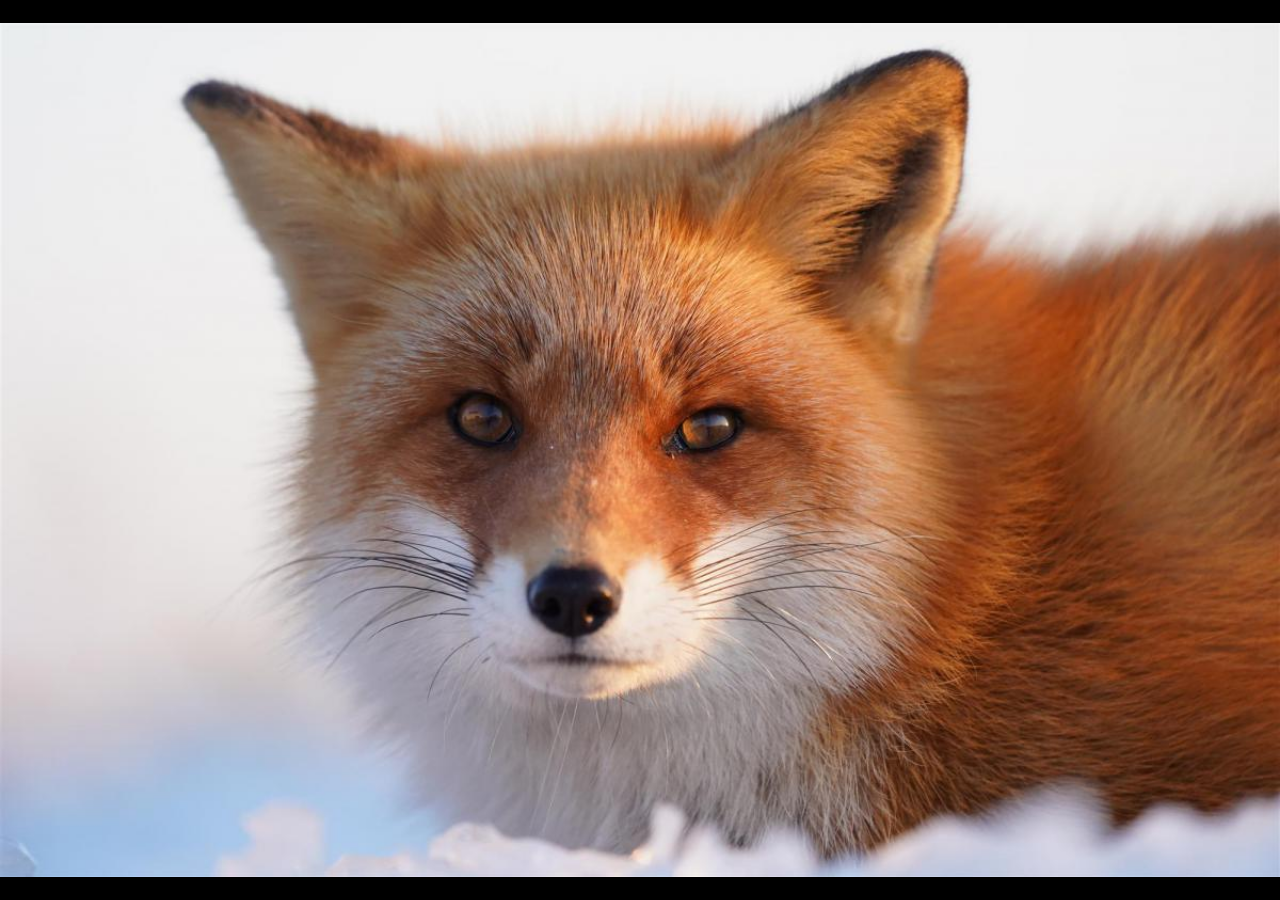
==== index.html @ 09ada367 "Initial commit: working implementation of basic features" ====
<!DOCTYPE html>
<html lang="en">

<head>
  <meta charset="UTF-8">
  <meta name="viewport" content="width=device-width, initial-scale=1.0">
  <title>Gallery</title>
  <link rel="stylesheet" href="js-gallery.css">
  <style>
    body {
      background-color: black;
    }

    #viewport {
      position: fixed;
      top: 0;
      right: 0;
      bottom: 0;
      left: 0;
      /* width: 500px;
      height: 500px;
      margin: auto;
      border: 1px solid white; */
    }
  </style>
</head>

<body>
  <div id="viewport"></div>

  <script src="js-gallery.js"></script>
  <script>
    const temp = [
      'm7m6h94kzym61.jpg',
      'pxt1ur51jxw51.jpg',
      'xabnyikhw8t51.jpg',
      'isqaxk3968v51.jpg',
      '8ljpcjxv7pa61.jpg',
      'rpn906t6zux51.jpg',
      'eyrv0ruaysl61.jpg',
      '2453ccr622v51.jpg',
      'n71DdfE.jpg',
      '9zxmbog62xo51.jpg',
      'yUE4e32.jpg',
      'bkeib046e6p51.jpg',
      '57mzuor1cyi61.jpg',
      'dgo0pj0w0kz41.jpg',
      'EXPWkfV.jpg',
      '3024x4032_fefba5779a197fb4f577653e1a7dd421.jpg',
      'riqc65ei9kp61.jpg',
      'qsk4wynvhkn61.jpg',
      'p5isjtatgnd61.jpg',
      'rpvi74pv8xa61.jpg',
      'hhqmo0n5dfe61.jpg',
      'qxgfpllpfgk61.jpg',
      'hf5pcci4mro61.jpg',
      'zamumlr3vlo61.jpg',
      '97d4chnfijm51.jpg',
      'zz49efpzz5l51.jpg',
      'moj1pprotmk61.jpg',
      'iup2ibcuovv51.jpg',
      'he10j44wghv51.jpg',
      'ar4x7yuasfe61.jpg',
      'EMA9r9E.jpg',
      'szudrbw25vq51.jpg',
      '41jmrxsez9s51.jpg',
      '3lyeqpbsy9y51.jpg',
      'wKpTxZN.jpg',
      '2tqunzta3jo51.jpg',
      'swaugeh6h2e61.jpg',
      'vb2odrpnscn51.jpg',
      'WWaJ3m0.jpg',
      'bjt3mn50yah61.jpg',
      '4rzf1cn9q9s51.jpg',
      'u27tfmsjlaw51.jpg',
      '8rwx9mie80k61.jpg',
      'ej3is19v7c561.jpg',
      'erus10zkdhv51.jpg',
      'p7f2ayfybhk61.jpg',
      'Faajr6U.jpg',
      'ki6ws4byb3r51.jpg',
      'mjgm7s7xqab61.jpg',
      '6h5q856fqhp51.jpg',
      'gumeg34htmk51.jpg',
      'vseamibjyut51.jpg',
      'ehy84nzgdgx51.jpg'
    ];

    class Main {
      static run() {
        new Gallery().init(document.querySelector('#viewport'), this.cb);
      }

      static cb(i) {
        return temp[i] ? location.origin + '/image/' + temp[i] : null;
      }
    }

    Main.run();
  </script>
</body>

</html>
---- js-gallery.css ----
.js-gallery-viewport {
  box-sizing: border-box;
  overflow: hidden;
  touch-action: none;
}

.js-gallery-viewport>.js-gallery-container {
  box-sizing: border-box;
  width: 300%;
  height: 100%;
  display: flex;
  flex-direction: row;
  flex-wrap: nowrap;
  /* border: 1px solid red; */
}

.js-gallery-viewport>.js-gallery-container>img {
  box-sizing: border-box;
  width: calc(100% / 3);
  height: 100%;
  flex-grow: 0;
  flex-shrink: 0;
  object-fit: contain;
  /* border: 1px solid greenyellow; */
}
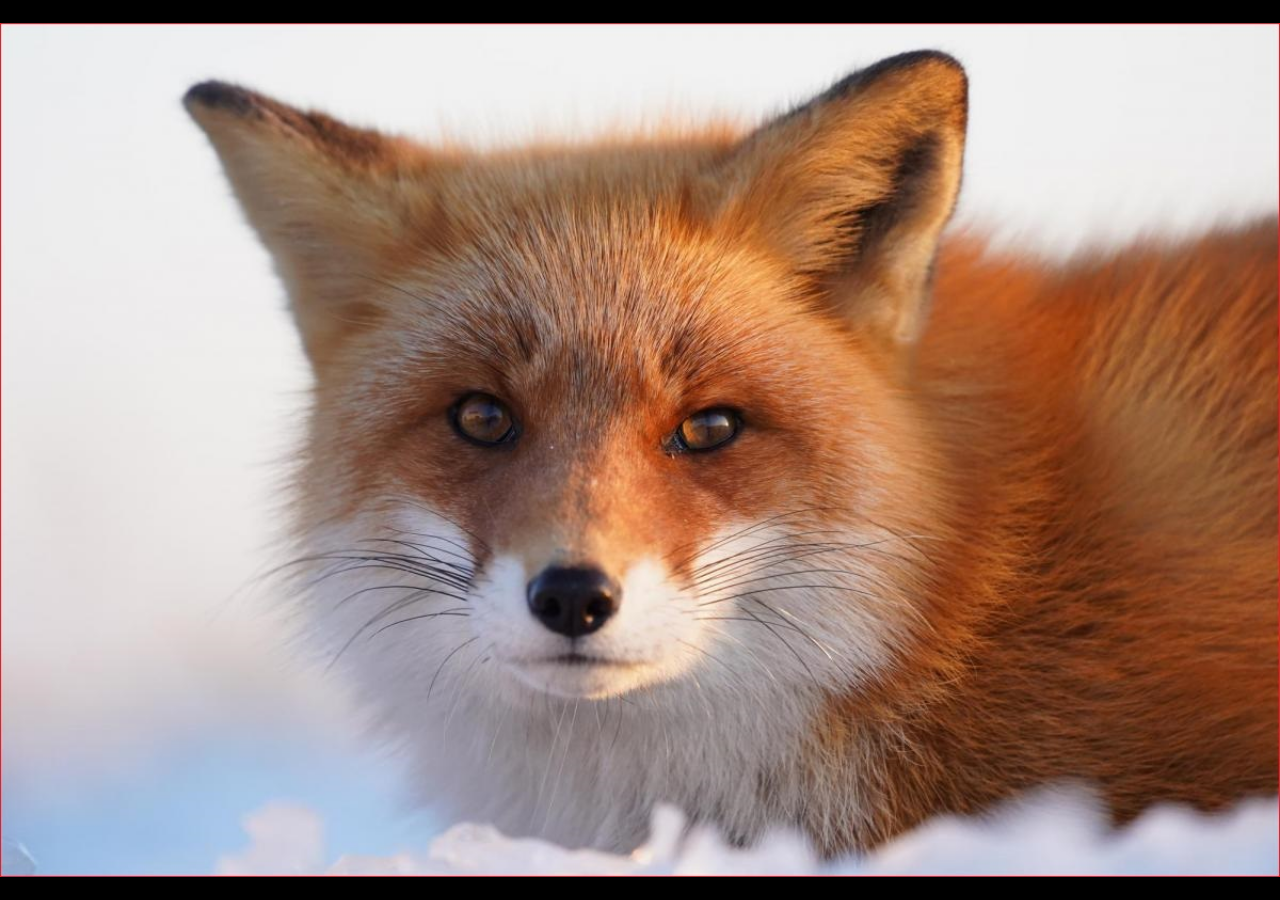
==== commit 3d430c99: "Added panning within image bounds, refactored pointer handling and CSS transforms" ====
--- a/index.html
+++ b/index.html
@@ -28,8 +28,9 @@
 <body>
   <div id="viewport"></div>
 
-  <script src="js-gallery.js"></script>
-  <script>
+  <script type="module">
+    import { Gallery } from "./js-gallery.js";
+
     const temp = [
       'm7m6h94kzym61.jpg',
       'pxt1ur51jxw51.jpg',
@@ -88,11 +89,13 @@
 
     class Main {
       static run() {
-        new Gallery().init(document.querySelector('#viewport'), this.cb);
+        new Gallery(document.querySelector('#viewport'), this.cb);
       }
 
       static cb(i) {
-        return temp[i] ? location.origin + '/image/' + temp[i] : null;
+        // return temp[i] ? location.origin + '/image/' + temp[i] : null;
+        // return 'https://placeimg.com/320/240/any?' + Math.random();
+        return 'image.jpg';
       }
     }
 
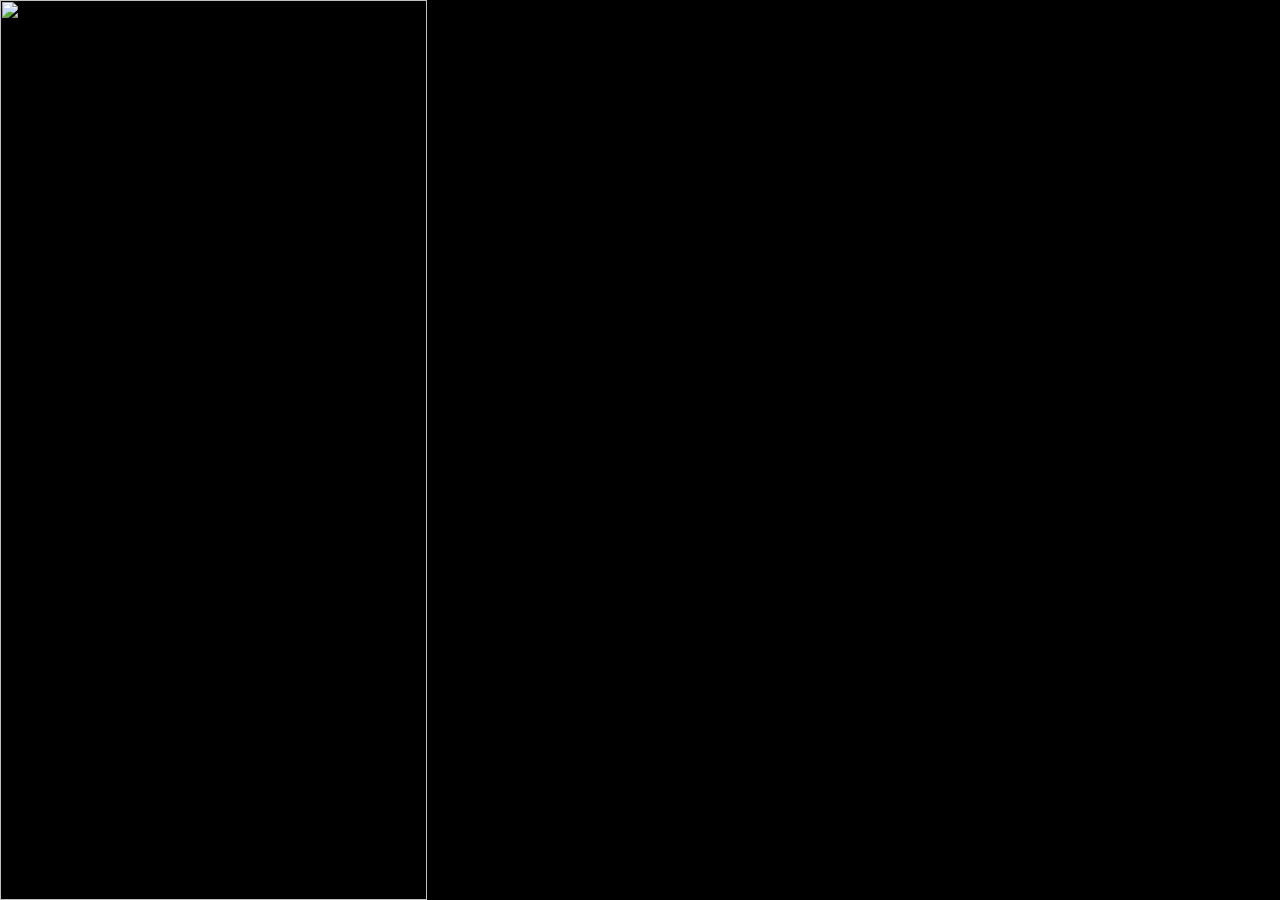
==== commit c5f94fd2: "Updated README" ====
--- a/index.html
+++ b/index.html
@@ -31,62 +31,6 @@
   <script type="module">
     import { Gallery } from "./js-gallery.js";
 
-    const temp = [
-      'm7m6h94kzym61.jpg',
-      'pxt1ur51jxw51.jpg',
-      'xabnyikhw8t51.jpg',
-      'isqaxk3968v51.jpg',
-      '8ljpcjxv7pa61.jpg',
-      'rpn906t6zux51.jpg',
-      'eyrv0ruaysl61.jpg',
-      '2453ccr622v51.jpg',
-      'n71DdfE.jpg',
-      '9zxmbog62xo51.jpg',
-      'yUE4e32.jpg',
-      'bkeib046e6p51.jpg',
-      '57mzuor1cyi61.jpg',
-      'dgo0pj0w0kz41.jpg',
-      'EXPWkfV.jpg',
-      '3024x4032_fefba5779a197fb4f577653e1a7dd421.jpg',
-      'riqc65ei9kp61.jpg',
-      'qsk4wynvhkn61.jpg',
-      'p5isjtatgnd61.jpg',
-      'rpvi74pv8xa61.jpg',
-      'hhqmo0n5dfe61.jpg',
-      'qxgfpllpfgk61.jpg',
-      'hf5pcci4mro61.jpg',
-      'zamumlr3vlo61.jpg',
-      '97d4chnfijm51.jpg',
-      'zz49efpzz5l51.jpg',
-      'moj1pprotmk61.jpg',
-      'iup2ibcuovv51.jpg',
-      'he10j44wghv51.jpg',
-      'ar4x7yuasfe61.jpg',
-      'EMA9r9E.jpg',
-      'szudrbw25vq51.jpg',
-      '41jmrxsez9s51.jpg',
-      '3lyeqpbsy9y51.jpg',
-      'wKpTxZN.jpg',
-      '2tqunzta3jo51.jpg',
-      'swaugeh6h2e61.jpg',
-      'vb2odrpnscn51.jpg',
-      'WWaJ3m0.jpg',
-      'bjt3mn50yah61.jpg',
-      '4rzf1cn9q9s51.jpg',
-      'u27tfmsjlaw51.jpg',
-      '8rwx9mie80k61.jpg',
-      'ej3is19v7c561.jpg',
-      'erus10zkdhv51.jpg',
-      'p7f2ayfybhk61.jpg',
-      'Faajr6U.jpg',
-      'ki6ws4byb3r51.jpg',
-      'mjgm7s7xqab61.jpg',
-      '6h5q856fqhp51.jpg',
-      'gumeg34htmk51.jpg',
-      'vseamibjyut51.jpg',
-      'ehy84nzgdgx51.jpg'
-    ];
-
     class Main {
       static run() {
         new Gallery(document.querySelector('#viewport'), this.cb);
@@ -95,7 +39,11 @@
       static cb(i) {
         // return temp[i] ? location.origin + '/image/' + temp[i] : null;
         // return 'https://placeimg.com/320/240/any?' + Math.random();
-        return 'image.jpg';
+        // return 'image.jpg';
+
+        const width = 300 + Math.floor(Math.random() * 900);
+        const height = 300 + Math.floor(Math.random() * 900);
+        return `//via.placeholder.com/${width}x${height}/?text=${i}`;
       }
     }
 
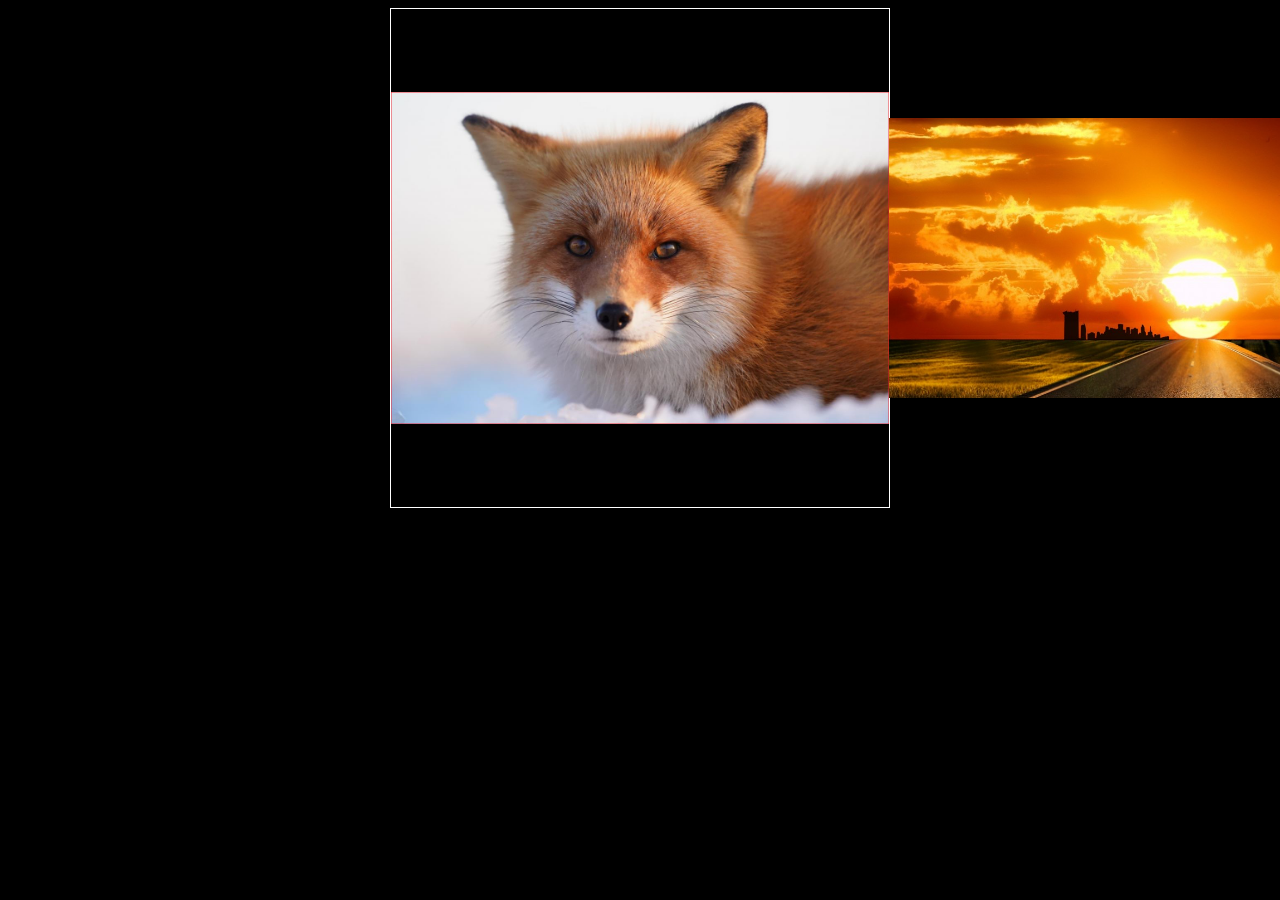
==== commit 1e6ba9a8: "Refactor in progress" ====
--- a/index.html
+++ b/index.html
@@ -12,15 +12,16 @@
     }
 
     #viewport {
-      position: fixed;
+      /* position: fixed;
       top: 0;
       right: 0;
       bottom: 0;
-      left: 0;
-      /* width: 500px;
+      left: 0; */
+      width: 500px;
       height: 500px;
       margin: auto;
-      border: 1px solid white; */
+      overflow: visible !important;
+      border: 1px solid white;
     }
   </style>
 </head>
@@ -31,6 +32,64 @@
   <script type="module">
     import { Gallery } from "./js-gallery.js";
 
+    const temp = [
+      'm7m6h94kzym61.jpg',
+      'pxt1ur51jxw51.jpg',
+      'xabnyikhw8t51.jpg',
+      'isqaxk3968v51.jpg',
+      '8ljpcjxv7pa61.jpg',
+      'rpn906t6zux51.jpg',
+      'eyrv0ruaysl61.jpg',
+      '2453ccr622v51.jpg',
+      'n71DdfE.jpg',
+      '9zxmbog62xo51.jpg',
+      'yUE4e32.jpg',
+      'bkeib046e6p51.jpg',
+      '57mzuor1cyi61.jpg',
+      'dgo0pj0w0kz41.jpg',
+      'EXPWkfV.jpg',
+      '3024x4032_fefba5779a197fb4f577653e1a7dd421.jpg',
+      'riqc65ei9kp61.jpg',
+      'qsk4wynvhkn61.jpg',
+      'p5isjtatgnd61.jpg',
+      'rpvi74pv8xa61.jpg',
+      'hhqmo0n5dfe61.jpg',
+      'qxgfpllpfgk61.jpg',
+      'hf5pcci4mro61.jpg',
+      'zamumlr3vlo61.jpg',
+      '97d4chnfijm51.jpg',
+      'zz49efpzz5l51.jpg',
+      'moj1pprotmk61.jpg',
+      'iup2ibcuovv51.jpg',
+      'he10j44wghv51.jpg',
+      'ar4x7yuasfe61.jpg',
+      'EMA9r9E.jpg',
+      'szudrbw25vq51.jpg',
+      '41jmrxsez9s51.jpg',
+      '3lyeqpbsy9y51.jpg',
+      'wKpTxZN.jpg',
+      '2tqunzta3jo51.jpg',
+      'swaugeh6h2e61.jpg',
+      'vb2odrpnscn51.jpg',
+      'WWaJ3m0.jpg',
+      'bjt3mn50yah61.jpg',
+      '4rzf1cn9q9s51.jpg',
+      'u27tfmsjlaw51.jpg',
+      '8rwx9mie80k61.jpg',
+      'ej3is19v7c561.jpg',
+      'erus10zkdhv51.jpg',
+      'p7f2ayfybhk61.jpg',
+      'Faajr6U.jpg',
+      'ki6ws4byb3r51.jpg',
+      'mjgm7s7xqab61.jpg',
+      '6h5q856fqhp51.jpg',
+      'gumeg34htmk51.jpg',
+      'vseamibjyut51.jpg',
+      'ehy84nzgdgx51.jpg'
+    ];
+
+    const dev = ['image1.jpg', 'image2.jpg', 'image3.jpg'];
+
     class Main {
       static run() {
         new Gallery(document.querySelector('#viewport'), this.cb);
@@ -39,11 +98,7 @@
       static cb(i) {
         // return temp[i] ? location.origin + '/image/' + temp[i] : null;
         // return 'https://placeimg.com/320/240/any?' + Math.random();
-        // return 'image.jpg';
-
-        const width = 300 + Math.floor(Math.random() * 900);
-        const height = 300 + Math.floor(Math.random() * 900);
-        return `//via.placeholder.com/${width}x${height}/?text=${i}`;
+        return dev[i];
       }
     }
 
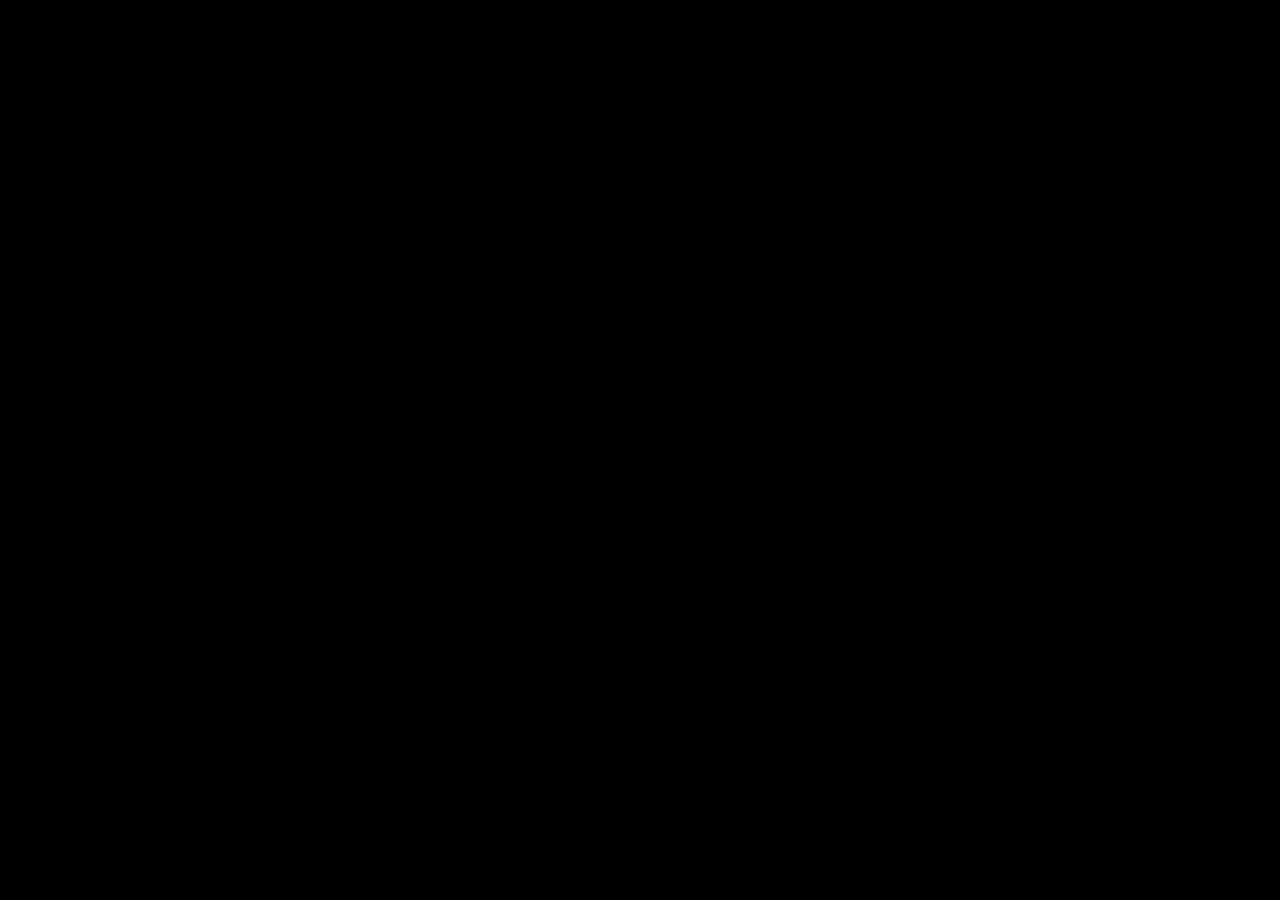
==== commit d5aa3f28: "Refactor in progress" ====
--- a/index.html
+++ b/index.html
@@ -12,16 +12,15 @@
     }
 
     #viewport {
-      /* position: fixed;
+      position: fixed;
       top: 0;
       right: 0;
       bottom: 0;
-      left: 0; */
-      width: 500px;
+      left: 0;
+      /* width: 500px;
       height: 500px;
       margin: auto;
-      overflow: visible !important;
-      border: 1px solid white;
+      border: 1px solid white; */
     }
   </style>
 </head>
@@ -30,79 +29,34 @@
   <div id="viewport"></div>
 
   <script type="module">
-    import { Gallery } from "./js-gallery.js";
+    import './hammer.min.js';
+    const hammer = new Hammer(document.getElementById('viewport'));
+    hammer.on('tap doubletap press pan swipe pinch rotate', function (ev) {
+      console.log(ev.type);
+    });
 
-    const temp = [
-      'm7m6h94kzym61.jpg',
-      'pxt1ur51jxw51.jpg',
-      'xabnyikhw8t51.jpg',
-      'isqaxk3968v51.jpg',
-      '8ljpcjxv7pa61.jpg',
-      'rpn906t6zux51.jpg',
-      'eyrv0ruaysl61.jpg',
-      '2453ccr622v51.jpg',
-      'n71DdfE.jpg',
-      '9zxmbog62xo51.jpg',
-      'yUE4e32.jpg',
-      'bkeib046e6p51.jpg',
-      '57mzuor1cyi61.jpg',
-      'dgo0pj0w0kz41.jpg',
-      'EXPWkfV.jpg',
-      '3024x4032_fefba5779a197fb4f577653e1a7dd421.jpg',
-      'riqc65ei9kp61.jpg',
-      'qsk4wynvhkn61.jpg',
-      'p5isjtatgnd61.jpg',
-      'rpvi74pv8xa61.jpg',
-      'hhqmo0n5dfe61.jpg',
-      'qxgfpllpfgk61.jpg',
-      'hf5pcci4mro61.jpg',
-      'zamumlr3vlo61.jpg',
-      '97d4chnfijm51.jpg',
-      'zz49efpzz5l51.jpg',
-      'moj1pprotmk61.jpg',
-      'iup2ibcuovv51.jpg',
-      'he10j44wghv51.jpg',
-      'ar4x7yuasfe61.jpg',
-      'EMA9r9E.jpg',
-      'szudrbw25vq51.jpg',
-      '41jmrxsez9s51.jpg',
-      '3lyeqpbsy9y51.jpg',
-      'wKpTxZN.jpg',
-      '2tqunzta3jo51.jpg',
-      'swaugeh6h2e61.jpg',
-      'vb2odrpnscn51.jpg',
-      'WWaJ3m0.jpg',
-      'bjt3mn50yah61.jpg',
-      '4rzf1cn9q9s51.jpg',
-      'u27tfmsjlaw51.jpg',
-      '8rwx9mie80k61.jpg',
-      'ej3is19v7c561.jpg',
-      'erus10zkdhv51.jpg',
-      'p7f2ayfybhk61.jpg',
-      'Faajr6U.jpg',
-      'ki6ws4byb3r51.jpg',
-      'mjgm7s7xqab61.jpg',
-      '6h5q856fqhp51.jpg',
-      'gumeg34htmk51.jpg',
-      'vseamibjyut51.jpg',
-      'ehy84nzgdgx51.jpg'
-    ];
+    // import { GestureDetector } from './gesture.js';
+    // new GestureDetector(document.querySelector('#viewport'));
 
-    const dev = ['image1.jpg', 'image2.jpg', 'image3.jpg'];
+    // import { Gallery } from "./js-gallery.js";
 
-    class Main {
-      static run() {
-        new Gallery(document.querySelector('#viewport'), this.cb);
-      }
+    // class Main {
+    //   static run() {
+    //     new Gallery(document.querySelector('#viewport'), this.cb);
+    //   }
 
-      static cb(i) {
-        // return temp[i] ? location.origin + '/image/' + temp[i] : null;
-        // return 'https://placeimg.com/320/240/any?' + Math.random();
-        return dev[i];
-      }
-    }
+    //   static cb(i) {
+    //     // return temp[i] ? location.origin + '/image/' + temp[i] : null;
+    //     // return 'https://placeimg.com/320/240/any?' + Math.random();
+    //     // return 'image.jpg';
 
-    Main.run();
+    //     const width = 300 + Math.floor(Math.random() * 900);
+    //     const height = 300 + Math.floor(Math.random() * 900);
+    //     return `//via.placeholder.com/${width}x${height}/?text=${i}`;
+    //   }
+    // }
+
+    // Main.run();
   </script>
 </body>
 
